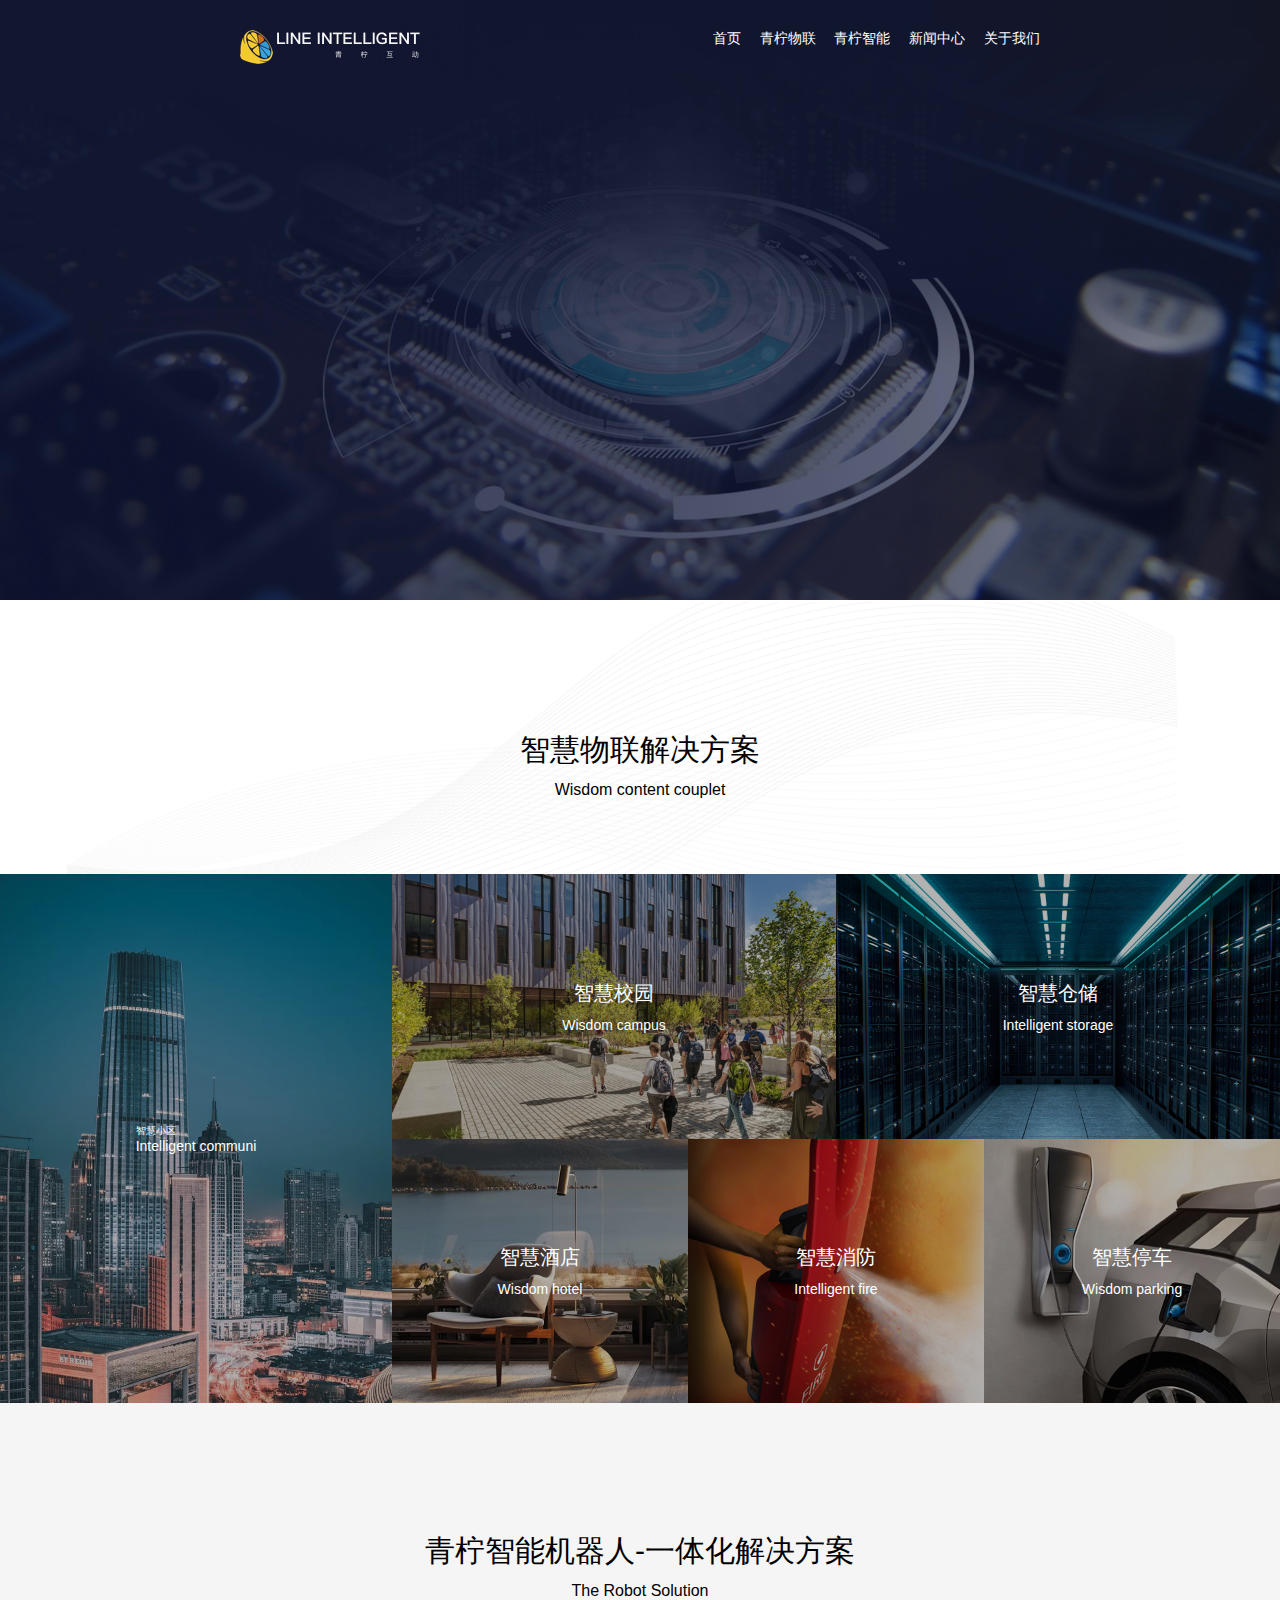
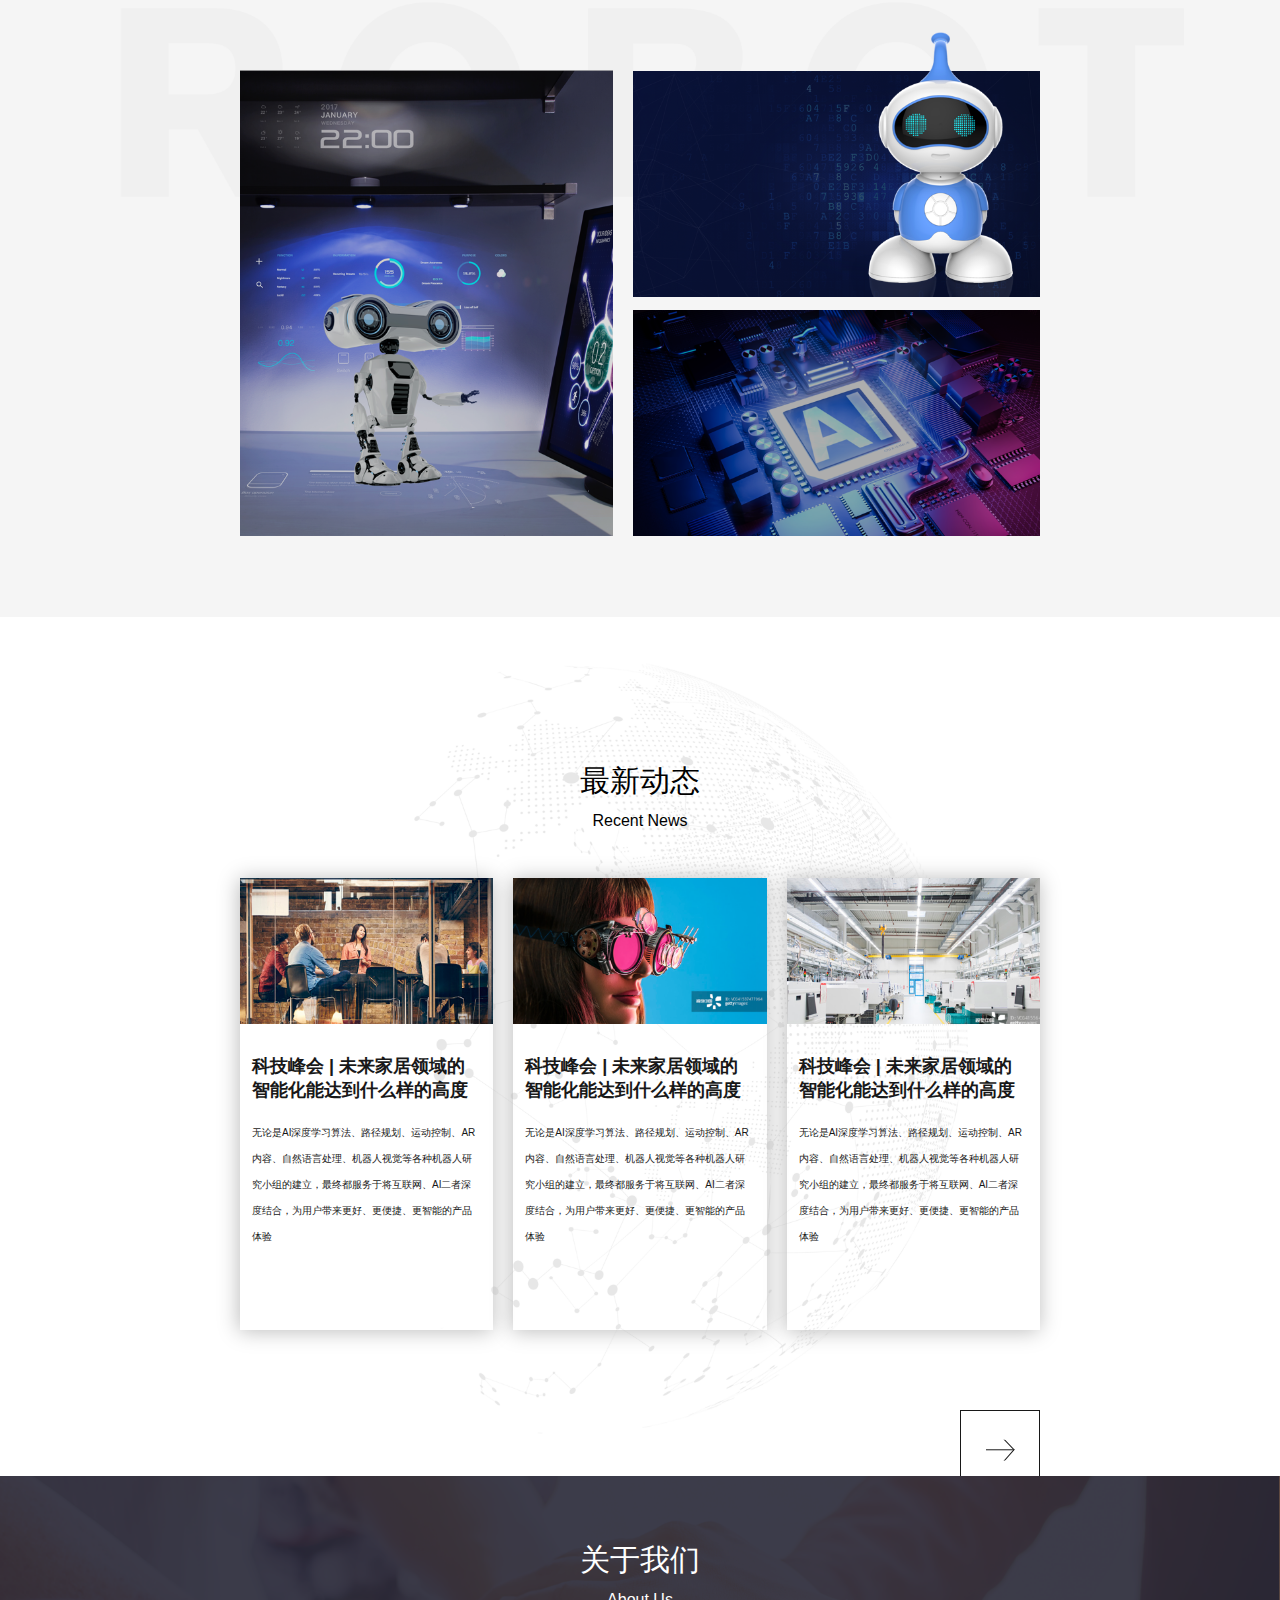
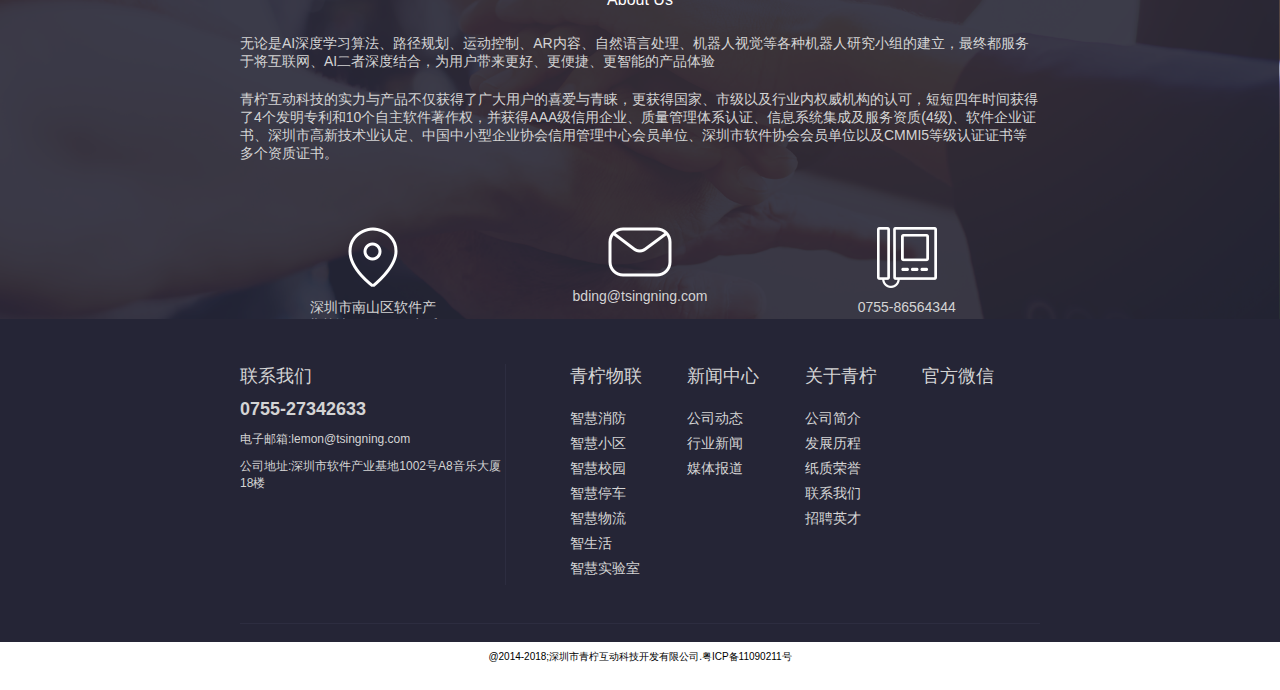
==== index.html @ 9323b2ee "update username" ====
<!DOCTYPE html>
<html lang="en" dir="ltr">
  <head>
    <meta charset="utf-8">
    <!-- <meta name="viewport" content="width=device-width,initial-scale=1.0,minimum-scale=1.0,maximum-scale=1.0,user-scalable=no"/> -->
    <title>青柠</title>
    <link rel="stylesheet" href="./styles/index.css">
  </head>
  <body>
    <div class="homePage">
      <!--  logo-->
      <div class="logo">
        <img src="./images/home/logo.png" alt="logo">
      </div>
      <!-- nav -->
      <div class="nav">
        <li><a href="index.html">首页</a></li>
        <li><a>青柠物联</a></li>
        <li><a>青柠智能</a></li>
        <li><a href="./pages/news.html">新闻中心</a></li>
        <li><a>关于我们</a></li>
      </div>
      <!-- banner -->
      <div class="banner">
        <img class="img" src="./images/home/banner.png" alt="banner">
      </div>
      <!-- 方案 -->
      <div class="scheme home-page-item">
        <div class="title">
          <div class="img-wrap">
            <img class="img" src="./images/home/scheme/bgImage.png" alt="scheme">
          </div>
          <div class="wrap">
            <div class="text">
              <span>智慧物联解决方案</span>
              <div class="small-title">Wisdom content couplet</div>
            </div>
          </div>
        </div>
        <div class="content">
          <div class="left">
            <div class="introduce">
              <div class="brife">
                <p>智慧小区</p>
                <span>Intelligent communi</span>
              </div>
            </div>
            <div class="img-wrap">
              <img class="img" src="./images/home/scheme/pic01.png" alt="">
            </div>
          </div>
          <div>
            <div class="right">
              <div class="item">
                <div class="introduce">
                  <div class="brife">
                    <p>智慧校园</p>
                    <span>Wisdom campus</span>
                  </div>
                  <div class="details">
                    <p>
                      青柠互动科技的实力与产品不仅获得了广大用户的喜爱与青睐，更获得国家、市级以及行业内权威机构的认可，短短四年时间获得了4个发明专利和10个自主软件著作权，并获得AAA级信用企业、质量管理体系认证、信息系统集成及服务资质(4级)、软件企业证书、深圳市高新技术业认定、中国中小型企业协会信用管理中心会员单位、深圳市软件协会会员单位以及CMMI5等级认证证书等多个资质证书。
                    </p>
                  </div>
                </div>
                <div class="img-wrap">
                  <img class="img" src="./images/home/scheme/pic02.png" alt="">
                </div>
              </div>
              <div class="item">
                <div class="introduce">
                  <div class="brife">
                    <p>智慧仓储</p>
                    <span>Intelligent storage</span>
                  </div>
                  <div class="details">
                    <p>
                      青柠互动科技的实力与产品不仅获得了广大用户的喜爱与青睐，更获得国家、市级以及行业内权威机构的认可，短短四年时间获得了4个发明专利和10个自主软件著作权，并获得AAA级信用企业、质量管理体系认证、信息系统集成及服务资质(4级)、软件企业证书、深圳市高新技术业认定、中国中小型企业协会信用管理中心会员单位、深圳市软件协会会员单位以及CMMI5等级认证证书等多个资质证书。
                    </p>
                  </div>
                </div>
                <div class="img-wrap">
                  <img class="img" src="./images/home/scheme/pic03.png" alt="">
                </div>
              </div>
            </div>
            <div class="right">
              <div class="item">
                <div class="introduce">
                  <div class="brife">
                    <p>智慧酒店</p>
                    <span>Wisdom hotel</span>
                  </div>
                  <div class="details">
                    <p>
                      青柠互动科技的实力与产品不仅获得了广大用户的喜爱与青睐，更获得国家、市级以及行业内权威机构的认可，短短四年时间获得了4个发明专利和10个自主软件著作权，并获得AAA级信用企业、质量管理体系认证、信息系统集成及服务资质(4级)、软件企业证书、深圳市高新技术业认定、中国中小型企业协会信用管理中心会员单位、深圳市软件协会会员单位以及CMMI5等级认证证书等多个资质证书。
                    </p>
                  </div>
                </div>
                <div class="img-wrap">
                  <img class="img" src="./images/home/scheme/pic04.png" alt="">
                </div>
              </div>
              <div class="item">
                <div class="introduce">
                  <div class="brife">
                    <p>智慧消防</p>
                    <span>Intelligent fire</span>
                  </div>
                </div>
                <div class="img-wrap">
                  <img class="img" src="./images/home/scheme/pic05.png" alt="">
                </div>
              </div>
              <div class="item">
                <div class="introduce">
                  <div class="brife">
                    <p>智慧停车</p>
                    <span>Wisdom parking</span>
                  </div>
                </div>
                <div class="img-wrap">
                  <img class="img" src="./images/home/scheme/pic06.png" alt="">
                </div>
              </div>
            </div>
          </div>
        </div>
      </div>
      <!-- 机器人 -->
      <div class="robot home-page-item">
        <div class="img-wrap">
          <img class="img" src="./images/home/robot/bg.png" />
        </div>
        <div class="wrap">
          <div class="title">
            <span>青柠智能机器人-一体化解决方案</span>
            <div class="small-title">The Robot Solution</div>
          </div>
          <div class="content">
            <!-- <img src="./images/home/robot/pic01.png" alt=""> -->
            <div>
              <img class="img" src="./images/home/robot/pic01.png" alt="">
            </div>

            <div class="left">
              <li>
                <img class="img" src="./images/home/robot/pic02.png" alt="">
              </li>
              <li>
                <img class="img" src="./images/home/robot/pic03.png" alt="">
              </li>
            </div>
          </div>
        </div>

      </div>
      <!--最新动态 -->
      <div class="news home-page-item">
        <div class="img-wrap">
          <img class="img" src="./images/home/news/bg.png">
        </div>
        <div class="wrap">
          <div class="title">
            <span>最新动态</span>
            <div class="small-title">Recent News</div>
          </div>
          <div class="content">
            <div class="item">
              <div class="img-wrap">
                <img class="img" src="./images/home/news/pic01.png" alt="">
              </div>
              <div class="text">
                <p>科技峰会 | 未来家居领域的智能化能达到什么样的高度</p>
                <span>
                  无论是AI深度学习算法、路径规划、运动控制、AR内容、自然语言处理、机器人视觉等各种机器人研究小组的建立，最终都服务于将互联网、AI二者深度结合，为用户带来更好、更便捷、更智能的产品体验
                </span>
              </div>
            </div>
            <div class="item">
              <div class="img-wrap">
                <img class="img" src="./images/home/news/pic02.png" alt="">
              </div>
              <div class="text">
                <p>科技峰会 | 未来家居领域的智能化能达到什么样的高度</p>
                <span>
                  无论是AI深度学习算法、路径规划、运动控制、AR内容、自然语言处理、机器人视觉等各种机器人研究小组的建立，最终都服务于将互联网、AI二者深度结合，为用户带来更好、更便捷、更智能的产品体验
                </span>
              </div>
            </div>
            <div class="item">
              <div class="img-wrap">
                <img class="img" src="./images/home/news/pic03.png" alt="">
              </div>
              <div class="text">
                <p>科技峰会 | 未来家居领域的智能化能达到什么样的高度</p>
                <span>
                  无论是AI深度学习算法、路径规划、运动控制、AR内容、自然语言处理、机器人视觉等各种机器人研究小组的建立，最终都服务于将互联网、AI二者深度结合，为用户带来更好、更便捷、更智能的产品体验
                </span>
              </div>
            </div>
          </div>
          <div class="news-more">
            <img src="./images/home/news/more.png" alt="更多动态">
          </div>
        </div>
      </div>
      <!-- 关于我们 -->
      <div class="about home-page-item">
        <div class="img-wrap">
          <img class="img" src="./images/home/about/bg.png" />
        </div>
        <div class="wrap">
          <div class="title">
            <span>关于我们</span>
            <div class="small-title">About Us</div>
          </div>
          <div class="describtion">
            <p>
              无论是AI深度学习算法、路径规划、运动控制、AR内容、自然语言处理、机器人视觉等各种机器人研究小组的建立，最终都服务于将互联网、AI二者深度结合，为用户带来更好、更便捷、更智能的产品体验
            </p>
            <p>
              青柠互动科技的实力与产品不仅获得了广大用户的喜爱与青睐，更获得国家、市级以及行业内权威机构的认可，短短四年时间获得了4个发明专利和10个自主软件著作权，并获得AAA级信用企业、质量管理体系认证、信息系统集成及服务资质(4级)、软件企业证书、深圳市高新技术业认定、中国中小型企业协会信用管理中心会员单位、深圳市软件协会会员单位以及CMMI5等级认证证书等多个资质证书。
            </p>
          </div>
          <div class="info">
            <div class="item">
              <img src="./images/home/about/icon-position.png" alt="公司地址">
              <div>
                <span>深圳市南山区软件产业基地1002号A8音乐大厦18楼</span>
              </div>
            </div>
            <div class="item">
              <img src="./images/home/about/icon-email.png" alt="公司邮箱">
              <div>
                <span>bding@tsingning.com</span>
              </div>
            </div>
            <div class="item">
              <img src="./images/home/about/icon-phone.png" alt="公司电话">
              <div>
                <span>0755-86564344</span>
              </div>
            </div>
          </div>
        </div>
      </div>
      <!-- 联系我们 -->
      <div class="contact home-page-item">
        <div class="img-wrap">
          <img class="img" src="./images/home/contact/bg.png" />
        </div>
        <div class="wrap">
          <div class="content">
            <div class="left">
              <p><a>联系我们</a></p>
              <p><a><strong>0755-27342633</strong></a></p>
              <li><span>电子邮箱:lemon@tsingning.com</span></li>
              <li><span>公司地址:深圳市软件产业基地1002号A8音乐大厦18楼</span></li>
            </div>
            <div class="right">
              <div class="item">
                <p>青柠物联</p>
                <div>
                  <li><a>智慧消防</a><li>
                  <li><a>智慧小区</a><li>
                  <li><a>智慧校园</a><li>
                  <li><a>智慧停车</a><li>
                  <li><a>智慧物流</a><li>
                  <li><a>智生活</a><li>
                  <li><a>智慧实验室</a><li>
                </div>
              </div>
              <div class="item">
                <p>新闻中心</p>
                <div>
                  <li><a>公司动态</a><li>
                  <li><a>行业新闻</a><li>
                  <li><a>媒体报道</a><li>
                </div>
              </div>
              <div class="item">
                <p>关于青柠</p>
                <div>
                  <li><a>公司简介</a><li>
                  <li><a>发展历程</a><li>
                  <li><a>纸质荣誉</a><li>
                  <li><a>联系我们</a><li>
                  <li><a>招聘英才</a><li>
                </div>
              </div>
              <div class="item">
                <p>官方微信</p>
                <div>

                </div>
              </div>
            </div>
          </div>
          <div class="footer">@2014-2018;深圳市青柠互动科技开发有限公司.粤ICP备11090211号</div>
        </div>

      </div>
    </div>
  </body>
</html>
---- styles/index.css ----
html,body,img,p,div,a,span,li{
  margin: 0;
  padding: 0;
  font-family: PingFangSC-Light,helvetica neue,hiragino sans gb,arial,microsoft yahei ui,microsoft yahei,simsun,sans-serif
}
body{
  font-size: 62.5%;
}
li{
  list-style: none
}
img{
  border:none
}
a{
  text-decoration: none;
  color:#FFFFFF
}
/*滚动条样式*/
::-webkit-scrollbar {/*滚动条整体样式*/
    width: 4px;     /*高宽分别对应横竖滚动条的尺寸*/
    height: 4px;
}
::-webkit-scrollbar-thumb {/*滚动条里面小方块*/
    border-radius: 5px;
    -webkit-box-shadow: inset 0 0 5px rgba(0,0,0,0.2);
    background: rgba(0,0,0,0.6);
}
::-webkit-scrollbar-track {/*滚动条里面轨道*/
    -webkit-box-shadow: inset 0 0 5px rgba(0,0,0,0.2);
    border-radius: 0;
    background: rgba(0,0,0,0.2);
}

.logo{
  position: absolute;
  top:30px;
  left: 18.75%;
  display: block;
}
.img{
  width: 100%;
  height: auto;
}
.img-wrap{
  font-size: 0
}
.title span{
  font-size: 3em
}
.title .small-title{
  margin-top: 10px;
  font-size: 1.6em
}
.nav{
  position: absolute;
  top:30px;
  right: 18.75%;

}
.bg{
  position: absolute;
  top: 0;
  left: 0;
  z-index: -1
}
.nav li{
  display: inline-block;
  color:rgba(255,255,255,0.9);
  font-size: 1.4em;
  padding-left: 16px;
  cursor: pointer;
}
/********************home-page  *****************************/

.home-page-item{
  position: relative;
}
/*  智慧物联解决方案*/
.homePage .scheme .title{
  position: relative;
}
.homePage .scheme .wrap{
  position: absolute;
  top: 0;
  left: 0;
  display: block;
  width: 100%;
  text-align: center;
  padding:10% 0 6% 0
}

.homePage .scheme .content{
  display: flex;
}
.homePage .scheme .content .right{
  display: flex;
  align-items: flex-start;
}

.homePage .scheme .content .right .item,.scheme .content .left{
  position: relative;
}
.homePage .scheme .content .left .introduce,.scheme .content .right .item .introduce{
  position: absolute;
  top: 0;
  left:0;
  height: 100%;
  width: 100%;
  z-index: 2;
  display: flex;
  justify-content: center;
  -ms-align-items: center;
  align-items: center;
  color: #FFFFFF;
  -webkit-transition: all 1s;
  -o-transition: all 1s;
  transition: all 1s;
}
.homePage .scheme .content .right .item .introduce .brife p,.scheme .content .left .homePage .introduce .brife p{
  text-align: center;
  font-size: 2em;
  padding-bottom: 10px
}
.homePage .scheme .content .right .item .introduce span,.scheme .content .left .introduce span{
  font-size: 1.4em

}
.homePage .scheme .content .right .item .introduce .details{
  display: none;
  font-size: 1.4em;
  padding:0 14%
}
.homePage .scheme .content .right .item:hover .introduce{
  background: #467BFF
}
.homePage .scheme .content .right .item:hover .introduce .brife{
  display: none;
}
.homePage .scheme .content .right .item:hover .introduce .details{
  display: block;
}

/* 青柠智能机器人 */
.homePage .robot .wrap{
  position:absolute;
  top:0;
  left:0;
  padding: 0 18.75%
}
.homePage .robot .title{
  text-align: center;
  padding:16% 0 4% 0
}
.homePage .robot .content{
  display: flex;
  align-items: flex-end;
  font-size: 0
}
.homePage .robot .content .left{
  margin-left:20px
}
.homePage .robot .content .left li:first-child{
  padding-bottom:3%
}

/*最新动态  */

.homePage .news .wrap{
  position:absolute;
  top:0;
  left:0;
  padding: 0 18.75%;
}
.homePage .news .title{
  text-align: center;
  padding:18% 0 6% 0
}

.homePage .news .wrap .content{
  display: flex;
  justify-content: center;
  width: 100%
}
.homePage .news .wrap .content .item{
  white-space: normal;
  color:#181818;
  padding-bottom: 10%;
  box-shadow: -1px 1px 20px #BABABA
}

.homePage .news .content .item:nth-child(2){
  margin:0 20px;
}
.homePage .news .content .item:hover{
  box-shadow: -1px 1px 20px #535353
}
.homePage .news .content .item .img-wrap{
  overflow: hidden;
}
.homePage .news .content .item img{
  transition: all 0.8s
}
.homePage .news .content .item img:hover{
  -webkit-transition:scale(1.2);
  -o-transition:scale(1.2);
  transform: scale(1.2)
}
.homePage .news .content .item .text{
  padding: 0 12px
}
.homePage .news .content .item p{
  font-size: 1.8em;
  font-weight: 600;
  padding:30px 0 18px 0
}
.homePage .news .content .item span{
  line-height:26px
}
.homePage .news .news-more{
  margin-top: 80px;
  text-align: right;
}
/* 关于我们 */

.homePage .about .wrap{
  position:absolute;
  top:0;
  left:0;
  display: block;
  width: 100%;
  color:#FFFFFF;
}
.homePage .about .title{
  text-align: center;
  padding:5% 0 2% 0
}

.homePage .about .describtion{
  padding: 0 18.75%;
  color:#D4D4D4
}
.about .describtion p{
  margin-bottom: 20px;
  font-size: 1.4em
}
.homePage .about .info{
  padding: 0 18.75%;
  margin-top: 5%;
  display: flex;
  justify-content: center;
  font-size: 1.4em
}
.homePage .about .info .item{
  width:100%;
  text-align: center;
  color:#D4D4D4;
  padding:0 8%;
}
.homePage .about .info .item img{
  margin-bottom: 6%
}

/* 联系我们 */
.homePage .contact a ,.homePage .contact p,.homePage .contact li{
  color:#D4D4D4
}
.homePage .contact .wrap{
  position: absolute;
  top:14%;
  left: 0;
  display: block;
  width: 100%;
}
.homePage .contact .wrap .content{
  margin: 0 18.75%;
  display: flex;
  justify-content: flex-start;
  padding-bottom: 3%;
  border-bottom: 1px solid #2D2D40
}
.homePage .contact .wrap .content .left{
  width: 36%;
  border-right: 1px solid #2D2D40;
}
.homePage .contact .wrap .content .left p{
  font-size: 1.8em;
  margin-bottom: 4%
}
.homePage .contact .wrap .content .left li{
  font-size: 1.2em;
  margin-bottom: 4%;
}
.homePage .contact .wrap .content .right{
  width: 64%;
  display: flex;
  justify-content: center;
  padding-left:8%;
}
.homePage .contact .wrap .content .right .item{
  flex: 1;
  -webkit-box-flex: 1;
  -webkit-flex: 1;
}
.homePage .contact .wrap .content .right .item p{
  font-size: 1.8em;
  padding-bottom: 12%;
}

.homePage .contact .wrap .content .right .item li{
  margin-top: 6%;
  font-size: 1.4em;
}
.homePage .footer{
  text-align: center;
  padding:2% 0;
}
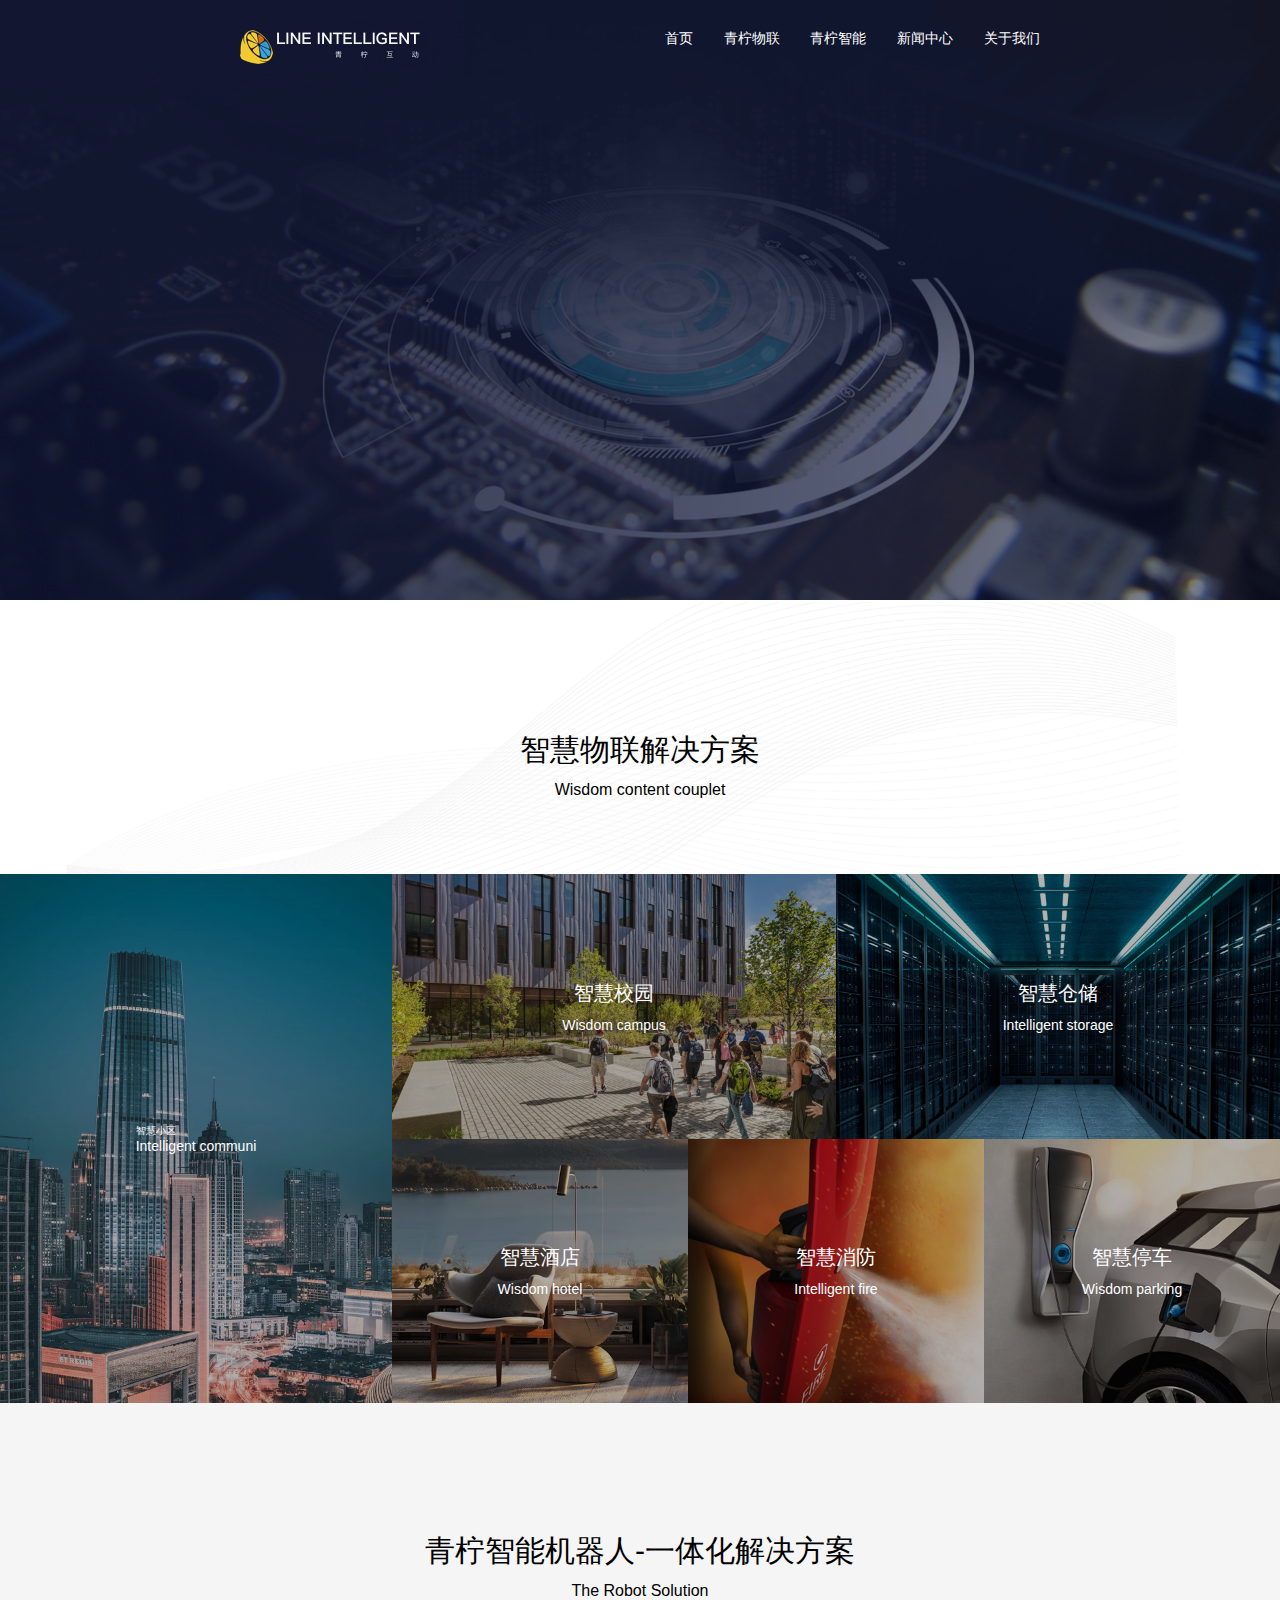
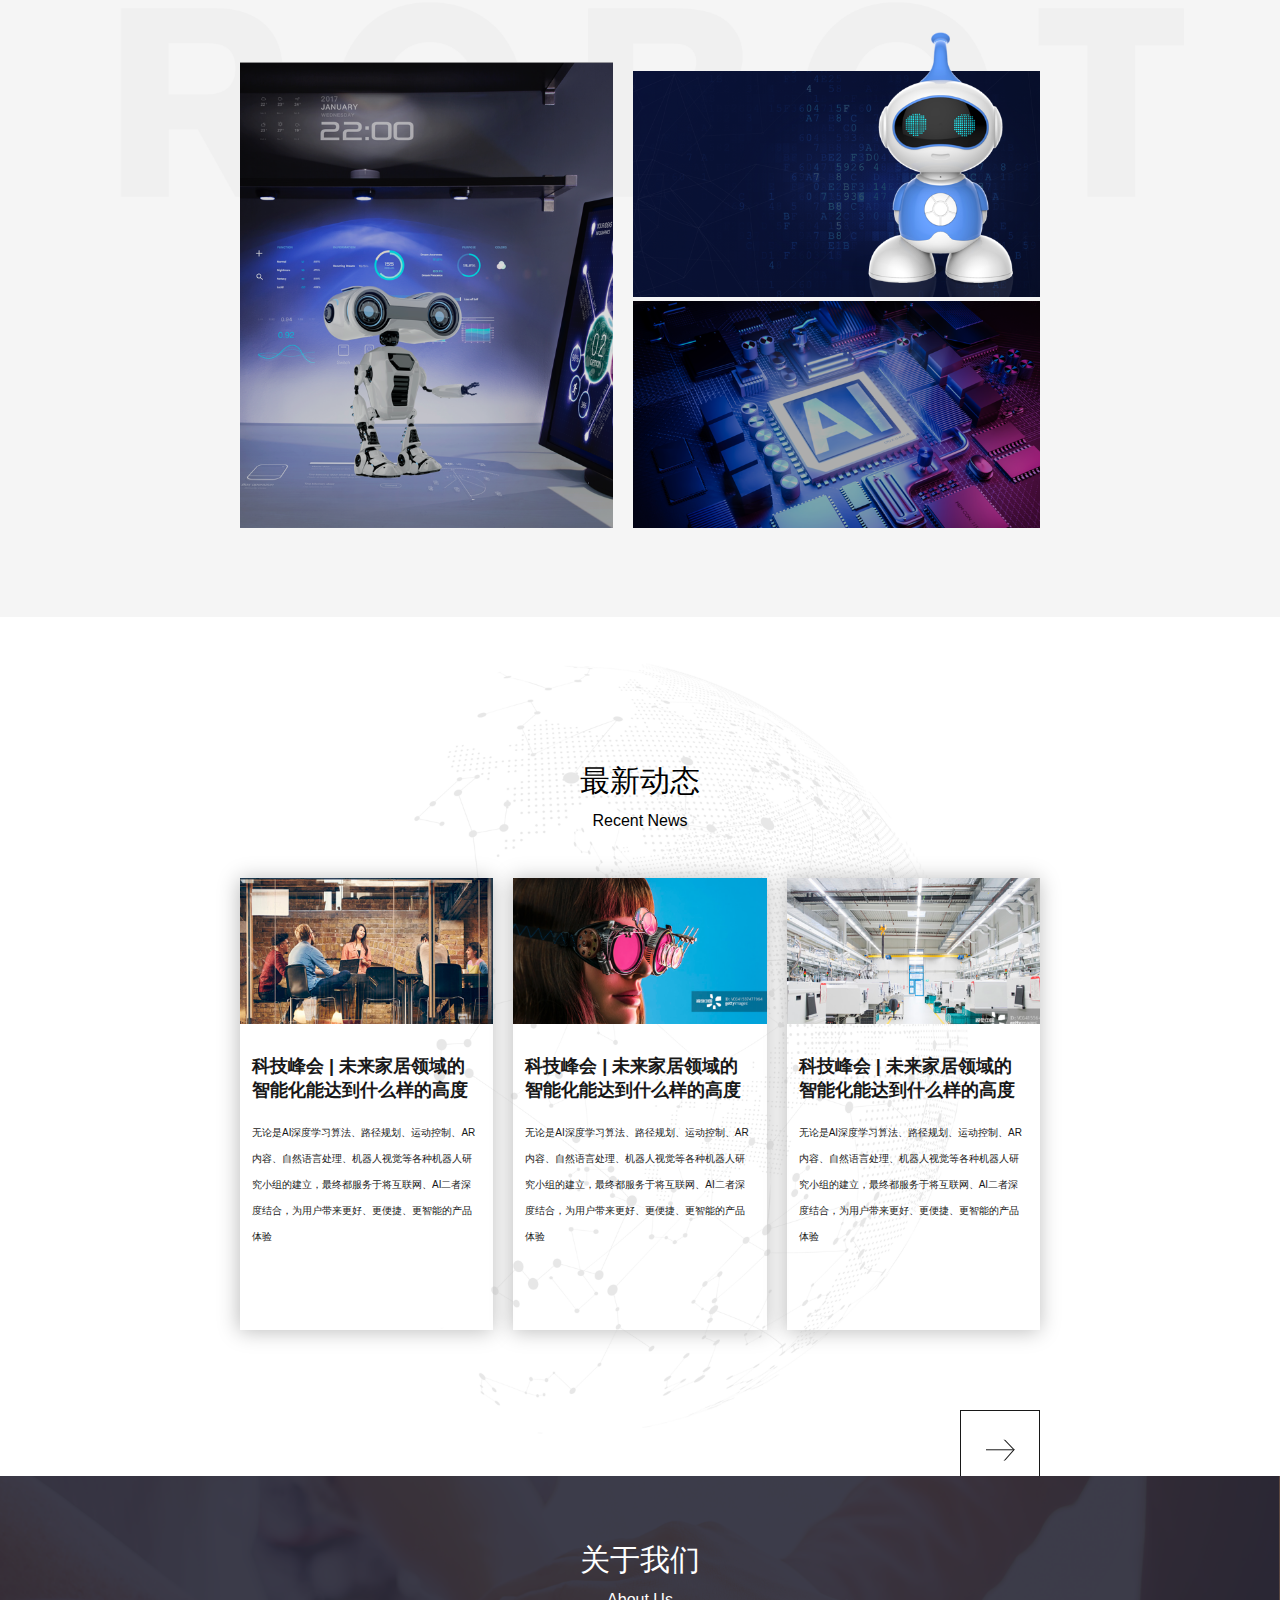
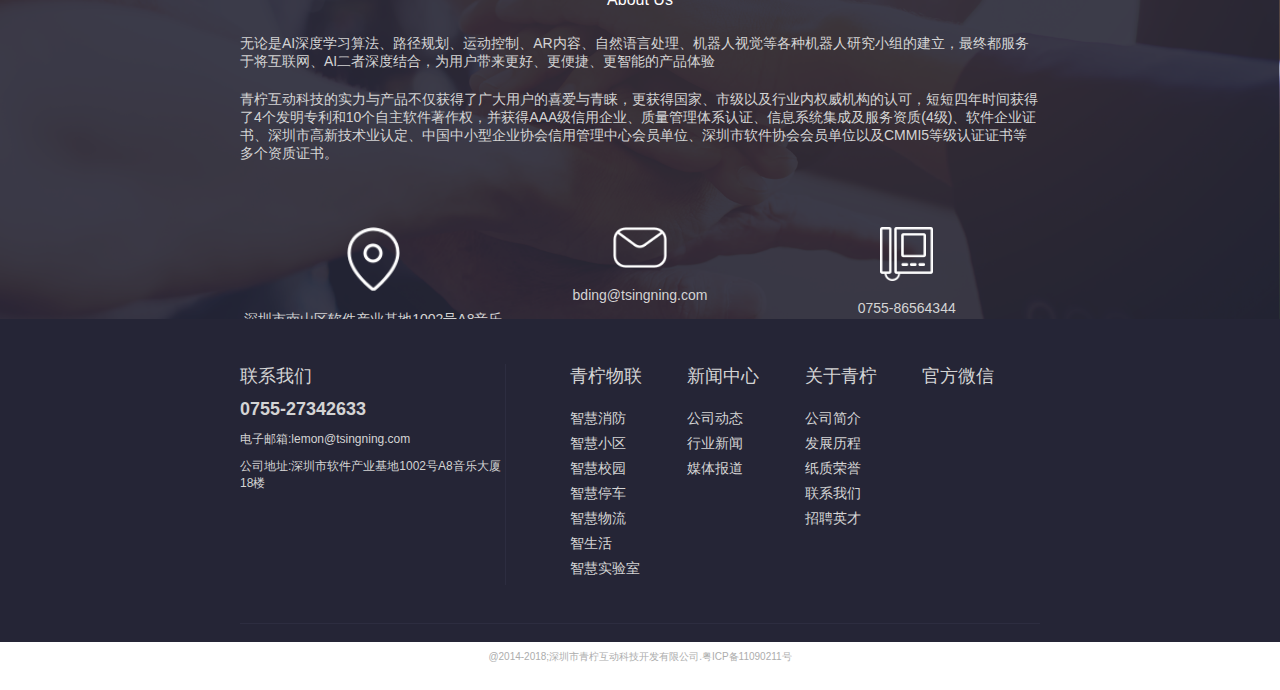
==== commit 02c7a637: "about us" ====
--- a/index.html
+++ b/index.html
@@ -4,7 +4,9 @@
     <meta charset="utf-8">
     <!-- <meta name="viewport" content="width=device-width,initial-scale=1.0,minimum-scale=1.0,maximum-scale=1.0,user-scalable=no"/> -->
     <title>青柠</title>
+    <link rel="stylesheet" href="./styles/common.css">
     <link rel="stylesheet" href="./styles/index.css">
+
   </head>
   <body>
     <div class="homePage">
@@ -18,7 +20,7 @@
         <li><a>青柠物联</a></li>
         <li><a>青柠智能</a></li>
         <li><a href="./pages/news.html">新闻中心</a></li>
-        <li><a>关于我们</a></li>
+        <li><a href="./pages/about.html">关于我们</a></li>
       </div>
       <!-- banner -->
       <div class="banner">
@@ -225,22 +227,22 @@
           </div>
           <div class="info">
             <div class="item">
-              <img src="./images/home/about/icon-position.png" alt="公司地址">
-              <div>
-                <span>深圳市南山区软件产业基地1002号A8音乐大厦18楼</span>
-              </div>
-            </div>
-            <div class="item">
-              <img src="./images/home/about/icon-email.png" alt="公司邮箱">
-              <div>
-                <span>bding@tsingning.com</span>
-              </div>
-            </div>
-            <div class="item">
-              <img src="./images/home/about/icon-phone.png" alt="公司电话">
-              <div>
-                <span>0755-86564344</span>
-              </div>
+              <li>
+                <img src="./images/home/about/icon-position.png" alt="公司地址">
+              </li>
+              <p>深圳市南山区软件产业基地1002号A8音乐大厦18楼</p>
+            </div>
+            <div class="item">
+              <li>
+                <img src="./images/home/about/icon-email.png" alt="公司邮箱">
+              </li>
+              <p>bding@tsingning.com</p>
+            </div>
+            <div class="item">
+              <li>
+                <img src="./images/home/about/icon-phone.png" alt="公司电话">
+              </li>
+              <p>0755-86564344</p>
             </div>
           </div>
         </div>
@@ -304,3 +306,4 @@
     </div>
   </body>
 </html>
+<script type="text/javascript" src="./js/index.js"></script>
--- a/styles/common.css
+++ b/styles/common.css
@@ -0,0 +1,125 @@
+html,body,img,p,div,a,span,li{
+  margin: 0;
+  padding: 0;
+  font-family: PingFangSC-Light,helvetica neue,hiragino sans gb,arial,microsoft yahei ui,microsoft yahei,simsun,sans-serif
+}
+body{
+  font-size: 62.5%;
+}
+li{
+  list-style: none
+}
+img{
+  border:none
+}
+a{
+  text-decoration: none;
+  color:#FFFFFF
+}
+/*滚动条样式*/
+::-webkit-scrollbar {/*滚动条整体样式*/
+    width: 4px;     /*高宽分别对应横竖滚动条的尺寸*/
+    height: 4px;
+}
+::-webkit-scrollbar-thumb {/*滚动条里面小方块*/
+    border-radius: 5px;
+    -webkit-box-shadow: inset 0 0 5px rgba(0,0,0,0.2);
+    background: rgba(0,0,0,0.6);
+}
+::-webkit-scrollbar-track {/*滚动条里面轨道*/
+    -webkit-box-shadow: inset 0 0 5px rgba(0,0,0,0.2);
+    border-radius: 0;
+    background: rgba(0,0,0,0.2);
+}
+.logo{
+  position: absolute;
+  top:30px;
+  left: 18.75%;
+  z-index: 99
+}
+.img{
+  width: 100%;
+  height: auto;
+}
+.img-wrap{
+  font-size: 0
+}
+
+.nav{
+  position: absolute;
+  top:30px;
+  right: 18.75%;
+  z-index: 99
+}
+.bg{
+  position: absolute;
+  top: 0;
+  left: 0;
+  z-index: -1
+}
+.nav li{
+  display: inline-block;
+  color:F7F7F7;
+  font-size: 1.4em;
+  padding-left: 2em;
+  cursor: pointer;
+}
+
+/* foot */
+.contact{
+  position: relative;
+}
+.contact a ,.contact p, .contact li{
+  color:#D4D4D4
+}
+.contact .wrap{
+  position: absolute;
+  top:14%;
+  left: 0;
+  display: block;
+  width: 100%;
+}
+.contact .wrap .content{
+  margin: 0 18.75%;
+  display: flex;
+  justify-content: flex-start;
+  padding-bottom: 3%;
+  border-bottom: 1px solid #2D2D40
+}
+.contact .wrap .content .left{
+  width: 36%;
+  border-right: 1px solid #2D2D40;
+}
+.contact .wrap .content .left p{
+  font-size: 1.8em;
+  margin-bottom: 4%
+}
+.contact .wrap .content .left li{
+  font-size: 1.2em;
+  margin-bottom: 4%;
+}
+.contact .wrap .content .right{
+  width: 64%;
+  display: flex;
+  justify-content: center;
+  padding-left:8%;
+}
+.contact .wrap .content .right .item{
+  flex: 1;
+  -webkit-box-flex: 1;
+  -webkit-flex: 1;
+}
+.contact .wrap .content .right .item p{
+  font-size: 1.8em;
+  padding-bottom: 12%;
+}
+
+.contact .wrap .content .right .item li{
+  margin-top: 6%;
+  font-size: 1.4em;
+}
+.footer{
+  text-align: center;
+  padding:2% 0;
+  color:#ADADAD
+}
--- a/styles/index.css
+++ b/styles/index.css
@@ -1,51 +1,5 @@
 
-html,body,img,p,div,a,span,li{
-  margin: 0;
-  padding: 0;
-  font-family: PingFangSC-Light,helvetica neue,hiragino sans gb,arial,microsoft yahei ui,microsoft yahei,simsun,sans-serif
-}
-body{
-  font-size: 62.5%;
-}
-li{
-  list-style: none
-}
-img{
-  border:none
-}
-a{
-  text-decoration: none;
-  color:#FFFFFF
-}
-/*滚动条样式*/
-::-webkit-scrollbar {/*滚动条整体样式*/
-    width: 4px;     /*高宽分别对应横竖滚动条的尺寸*/
-    height: 4px;
-}
-::-webkit-scrollbar-thumb {/*滚动条里面小方块*/
-    border-radius: 5px;
-    -webkit-box-shadow: inset 0 0 5px rgba(0,0,0,0.2);
-    background: rgba(0,0,0,0.6);
-}
-::-webkit-scrollbar-track {/*滚动条里面轨道*/
-    -webkit-box-shadow: inset 0 0 5px rgba(0,0,0,0.2);
-    border-radius: 0;
-    background: rgba(0,0,0,0.2);
-}
-
-.logo{
-  position: absolute;
-  top:30px;
-  left: 18.75%;
-  display: block;
-}
-.img{
-  width: 100%;
-  height: auto;
-}
-.img-wrap{
-  font-size: 0
-}
+/********************home-page  *****************************/
 .title span{
   font-size: 3em
 }
@@ -53,27 +7,6 @@
   margin-top: 10px;
   font-size: 1.6em
 }
-.nav{
-  position: absolute;
-  top:30px;
-  right: 18.75%;
-
-}
-.bg{
-  position: absolute;
-  top: 0;
-  left: 0;
-  z-index: -1
-}
-.nav li{
-  display: inline-block;
-  color:rgba(255,255,255,0.9);
-  font-size: 1.4em;
-  padding-left: 16px;
-  cursor: pointer;
-}
-/********************home-page  *****************************/
-
 .home-page-item{
   position: relative;
 }
@@ -162,7 +95,7 @@
   margin-left:20px
 }
 .homePage .robot .content .left li:first-child{
-  padding-bottom:3%
+  padding-bottom:1%
 }
 
 /*最新动态  */
@@ -250,69 +183,17 @@
   margin-top: 5%;
   display: flex;
   justify-content: center;
-  font-size: 1.4em
+  font-size: 1.4em;
+  margin-bottom: 6%;
 }
-.homePage .about .info .item{
-  width:100%;
+.homePage .about .info>div{
+  flex:1;
   text-align: center;
   color:#D4D4D4;
-  padding:0 8%;
 }
-.homePage .about .info .item img{
-  margin-bottom: 6%
+.homePage .about .info>div li{
+  padding-bottom: 16px
 }
-
-/* 联系我们 */
-.homePage .contact a ,.homePage .contact p,.homePage .contact li{
-  color:#D4D4D4
+.homePage .about .info>div img{
+  width: 20%
 }
-.homePage .contact .wrap{
-  position: absolute;
-  top:14%;
-  left: 0;
-  display: block;
-  width: 100%;
-}
-.homePage .contact .wrap .content{
-  margin: 0 18.75%;
-  display: flex;
-  justify-content: flex-start;
-  padding-bottom: 3%;
-  border-bottom: 1px solid #2D2D40
-}
-.homePage .contact .wrap .content .left{
-  width: 36%;
-  border-right: 1px solid #2D2D40;
-}
-.homePage .contact .wrap .content .left p{
-  font-size: 1.8em;
-  margin-bottom: 4%
-}
-.homePage .contact .wrap .content .left li{
-  font-size: 1.2em;
-  margin-bottom: 4%;
-}
-.homePage .contact .wrap .content .right{
-  width: 64%;
-  display: flex;
-  justify-content: center;
-  padding-left:8%;
-}
-.homePage .contact .wrap .content .right .item{
-  flex: 1;
-  -webkit-box-flex: 1;
-  -webkit-flex: 1;
-}
-.homePage .contact .wrap .content .right .item p{
-  font-size: 1.8em;
-  padding-bottom: 12%;
-}
-
-.homePage .contact .wrap .content .right .item li{
-  margin-top: 6%;
-  font-size: 1.4em;
-}
-.homePage .footer{
-  text-align: center;
-  padding:2% 0;
-}
